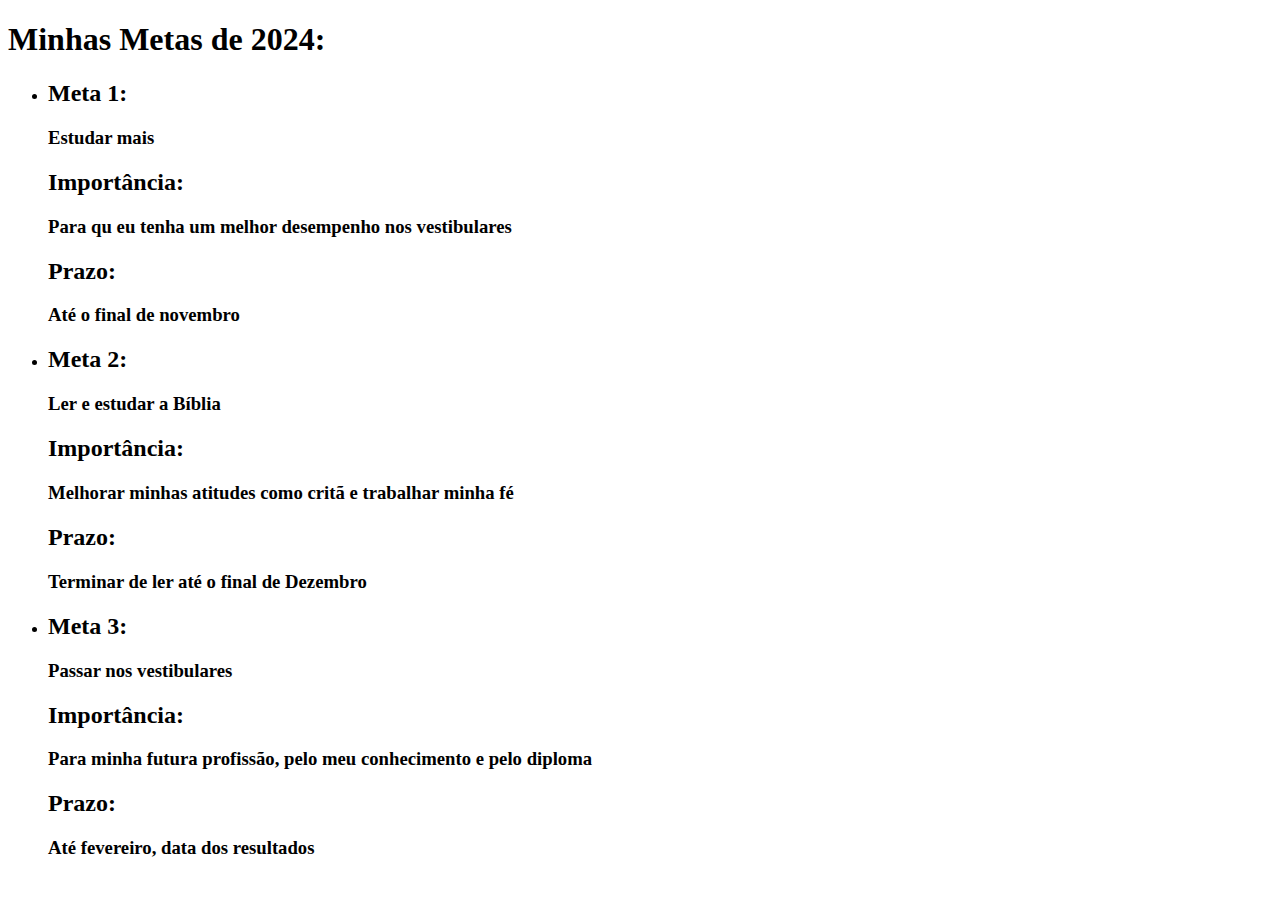
==== index.html @ bba31a37 "okk" ====
<!DOCTYPE html>
<html lang="ptbr">
<head>
    <meta charset="UTF-8">
    <meta name="viewport" content="width=device-width, initial-scale=1.0">
    <title>Document</title>
    <link rel="stylesheet" href="style.css">
</head>
<body> 
    <h1>Minhas Metas de 2024:</h1>
    <ul>
        <li>
            <h2 class="metas">Meta 1:</h2>
            <h3>Estudar mais</h3>
            <h2 class="importancias">Importância:</h2>
            <h3>Para qu eu tenha um melhor desempenho nos vestibulares</h3>
            <h2 class="prazos">Prazo:</h2>
            <h3>Até o final de novembro</h3>
        </li>
        <li>
            <h2 class="metas">Meta 2:</h2>
            <h3>Ler e estudar a Bíblia</h3>
            <h2 class="importancias">Importância:</h2>
            <h3>Melhorar minhas atitudes como critã e trabalhar minha fé</h3>
            <h2 class="prazos">Prazo:</h2>
            <h3>Terminar de ler até o final de Dezembro</h3>
        </li>
        <li>
            <h2 class="metas">Meta 3:</h2>
            <h3>Passar nos vestibulares</h3>
            <h2 class="importancias">Importância:</h2>
            <h3>Para minha futura profissão, pelo meu conhecimento e pelo diploma</h3>
            <h2 class="prazos">Prazo:</h2>
            <h3>Até fevereiro, data dos resultados</h3>
        </li>
    </ul>
</body>
</html>
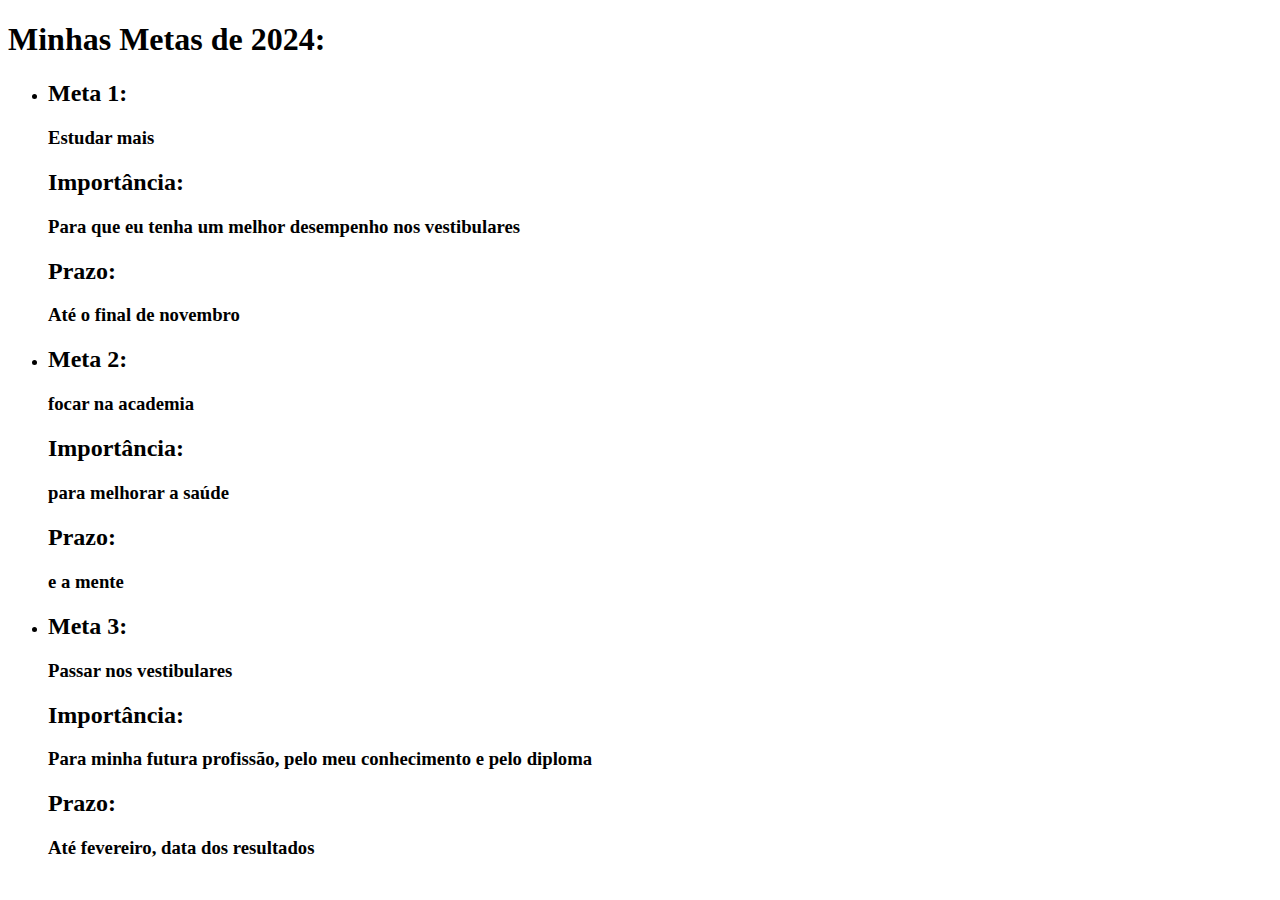
==== commit d5402032: "okk" ====
--- a/index.html
+++ b/index.html
@@ -13,17 +13,17 @@
             <h2 class="metas">Meta 1:</h2>
             <h3>Estudar mais</h3>
             <h2 class="importancias">Importância:</h2>
-            <h3>Para qu eu tenha um melhor desempenho nos vestibulares</h3>
+            <h3>Para que eu tenha um melhor desempenho nos vestibulares</h3>
             <h2 class="prazos">Prazo:</h2>
             <h3>Até o final de novembro</h3>
         </li>
         <li>
             <h2 class="metas">Meta 2:</h2>
-            <h3>Ler e estudar a Bíblia</h3>
+            <h3>focar na academia</h3>
             <h2 class="importancias">Importância:</h2>
-            <h3>Melhorar minhas atitudes como critã e trabalhar minha fé</h3>
+            <h3>para melhorar a saúde</h3>
             <h2 class="prazos">Prazo:</h2>
-            <h3>Terminar de ler até o final de Dezembro</h3>
+            <h3>e a mente</h3>
         </li>
         <li>
             <h2 class="metas">Meta 3:</h2>
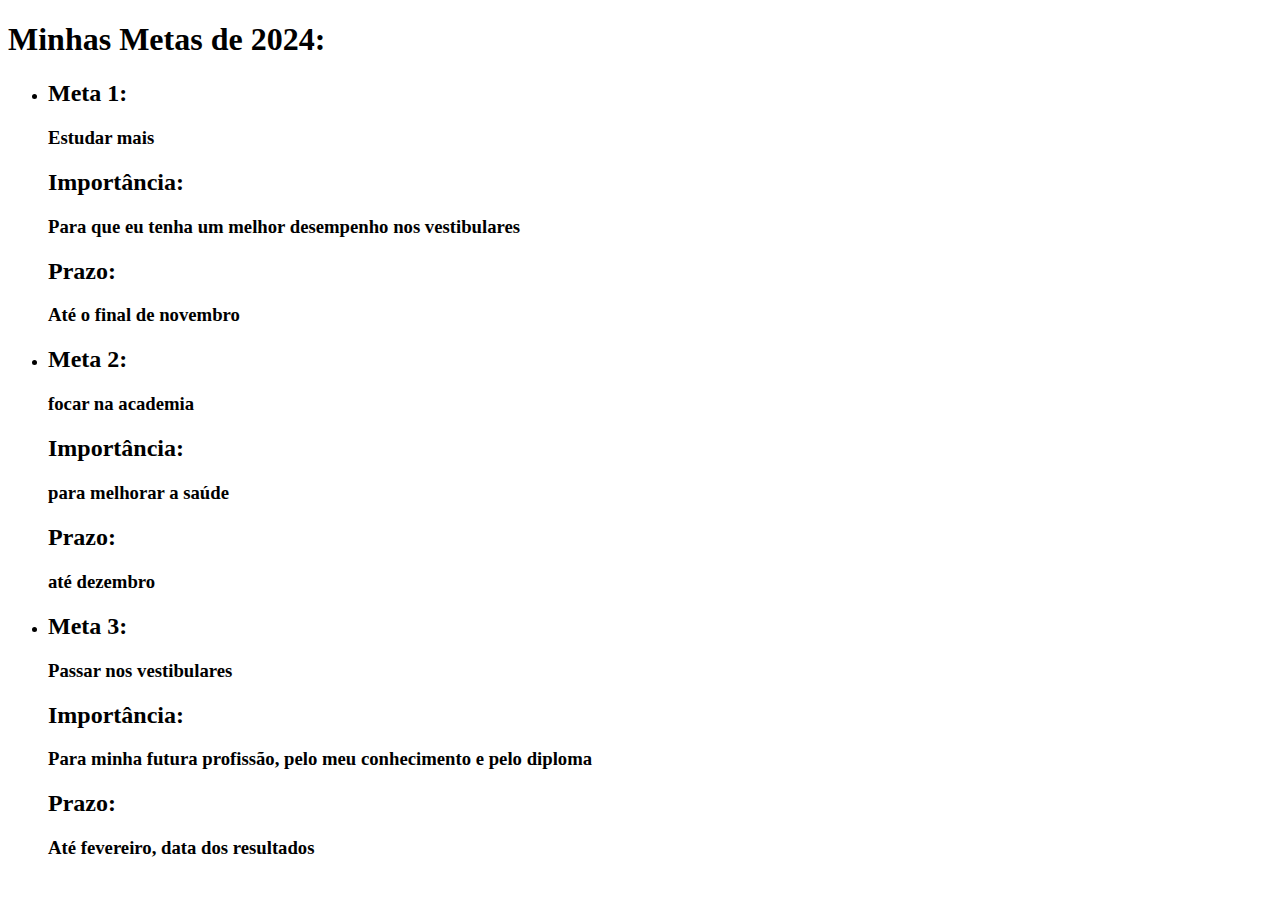
==== commit 01c08243: "okk" ====
--- a/index.html
+++ b/index.html
@@ -23,7 +23,7 @@
             <h2 class="importancias">Importância:</h2>
             <h3>para melhorar a saúde</h3>
             <h2 class="prazos">Prazo:</h2>
-            <h3>e a mente</h3>
+            <h3>até dezembro</h3>
         </li>
         <li>
             <h2 class="metas">Meta 3:</h2>
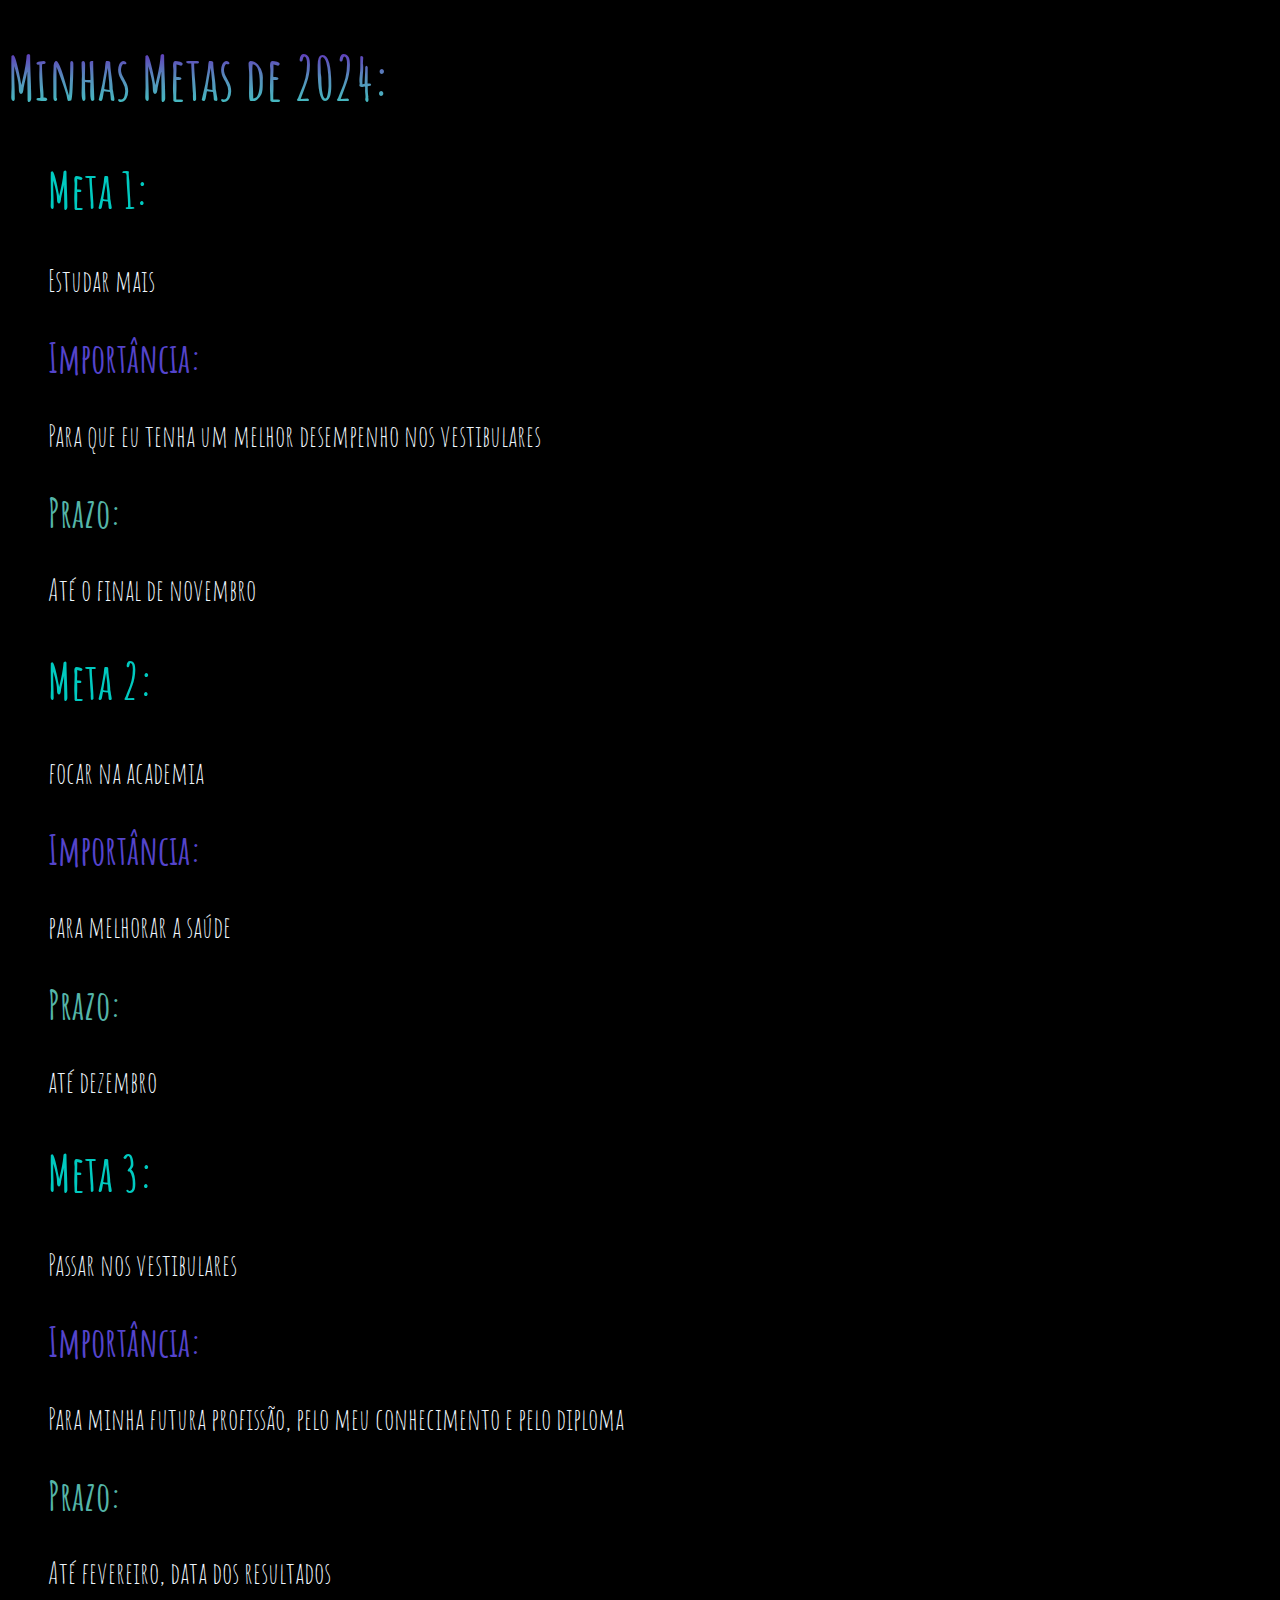
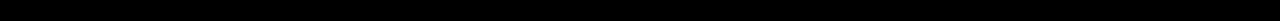
==== commit 08b388d4: "okk" ====
--- a/index.html
+++ b/index.html
@@ -4,7 +4,7 @@
     <meta charset="UTF-8">
     <meta name="viewport" content="width=device-width, initial-scale=1.0">
     <title>Document</title>
-    <link rel="stylesheet" href="style.css">
+    <link rel="stylesheet" href="styles.css">
 </head>
 <body> 
     <h1>Minhas Metas de 2024:</h1>
--- a/styles.css
+++ b/styles.css
@@ -0,0 +1,34 @@
+@import url('https://fonts.googleapis.com/css2?family=Amatic+SC:wght@400;700&family=Dancing+Script:wght@400..700&family=Playfair+Display:ital,wght@0,400..900;1,400..900&family=Shadows+Into+Light&display=swap');
+body{
+    background-color: black;
+    font-family: Amatic SC ;
+}
+h1{
+  background-image: linear-gradient(to bottom, rgb(100, 19, 187), rgb(87, 142, 187), rgb(59, 210, 195));
+  background-clip: text;
+  -webkit-background-clip: text;
+  -webkit-text-fill-color: transparent;
+  color: black;
+  font-weight:bold;
+  font-size: 60px;
+}
+.metas{
+    color: rgb(0, 202, 192);
+    font-weight: bold;
+    font-size: 50px;
+}
+.importancias{
+    color: rgb(84, 68, 204);
+    font-weight: bold;
+    font-size: 40px;
+}
+.prazos{
+    color: rgb(84, 181, 168);
+    font-weight: bold;
+    font-size: 40px;
+}
+h3{
+    color: aliceblue;
+    font-weight: lighter;
+    font-size: 30px;
+}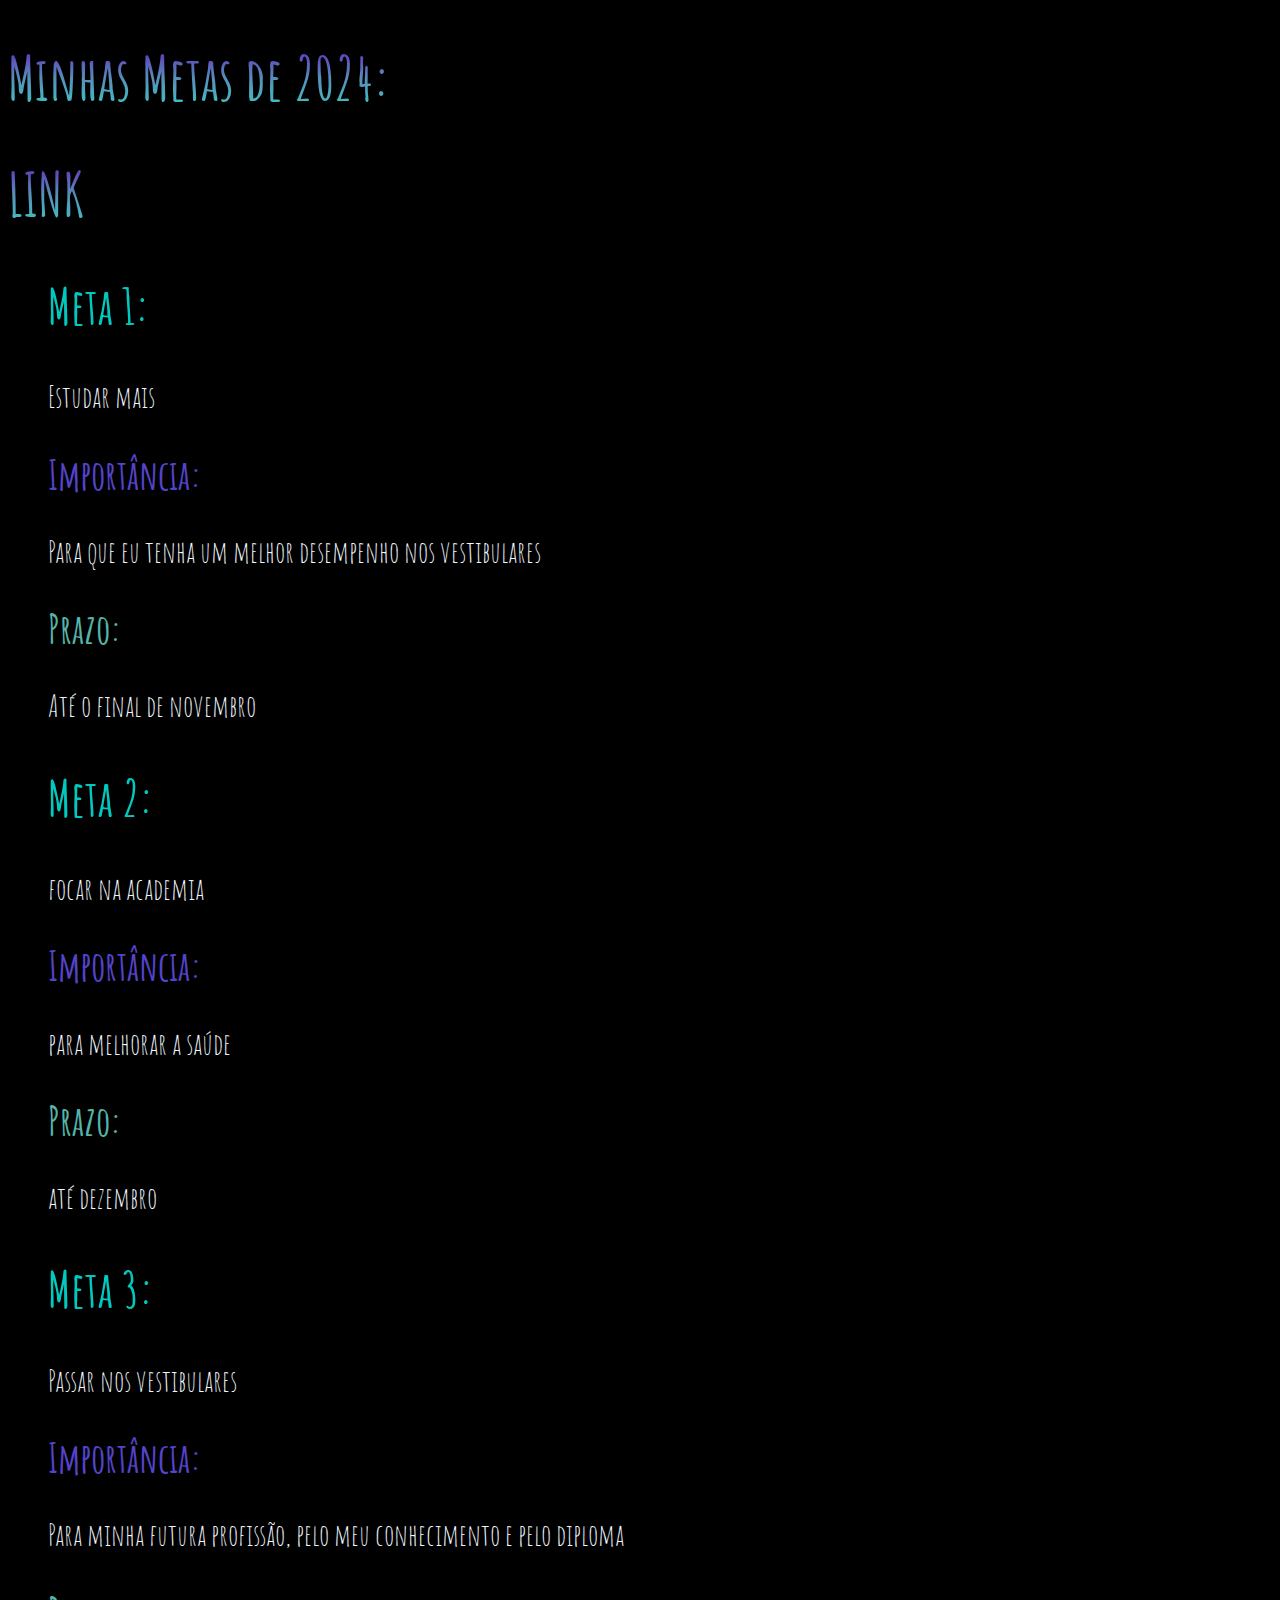
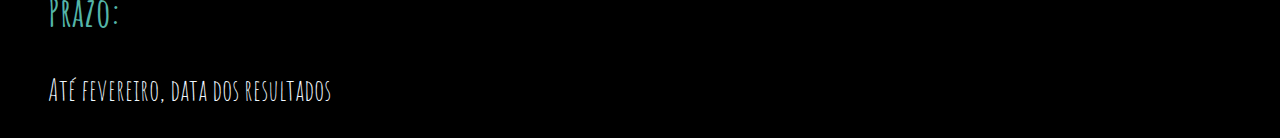
==== commit 284e0c2c: "ok" ====
--- a/index.html
+++ b/index.html
@@ -8,6 +8,7 @@
 </head>
 <body> 
     <h1>Minhas Metas de 2024:</h1>
+    <h1 class="link"><a href="metas.html">LINK</a></h1>
     <ul>
         <li>
             <h2 class="metas">Meta 1:</h2>
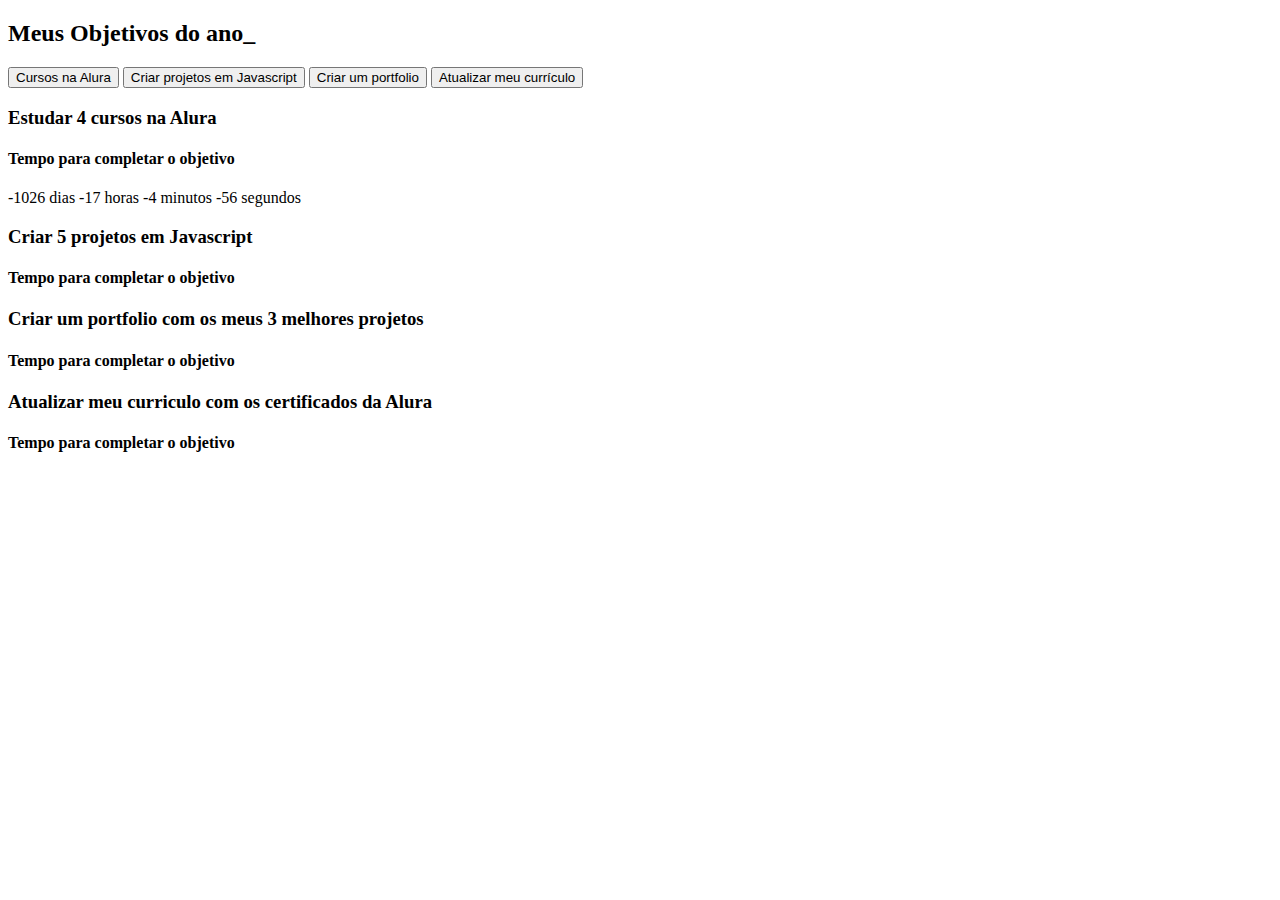
==== commit 77210277: "lll" ====
--- a/index.html
+++ b/index.html
@@ -1,39 +1,44 @@
 <!DOCTYPE html>
-<html lang="ptbr">
+<html lang="pt-br">
 <head>
     <meta charset="UTF-8">
     <meta name="viewport" content="width=device-width, initial-scale=1.0">
-    <title>Document</title>
-    <link rel="stylesheet" href="styles.css">
+    <title>Meus objetivos do ano</title>
+    <link rel="stylesheet" href="style.css">
 </head>
-<body> 
-    <h1>Minhas Metas de 2024:</h1>
-    <h1 class="link"><a href="metas.html">LINK</a></h1>
-    <ul>
-        <li>
-            <h2 class="metas">Meta 1:</h2>
-            <h3>Estudar mais</h3>
-            <h2 class="importancias">Importância:</h2>
-            <h3>Para que eu tenha um melhor desempenho nos vestibulares</h3>
-            <h2 class="prazos">Prazo:</h2>
-            <h3>Até o final de novembro</h3>
-        </li>
-        <li>
-            <h2 class="metas">Meta 2:</h2>
-            <h3>focar na academia</h3>
-            <h2 class="importancias">Importância:</h2>
-            <h3>para melhorar a saúde</h3>
-            <h2 class="prazos">Prazo:</h2>
-            <h3>até dezembro</h3>
-        </li>
-        <li>
-            <h2 class="metas">Meta 3:</h2>
-            <h3>Passar nos vestibulares</h3>
-            <h2 class="importancias">Importância:</h2>
-            <h3>Para minha futura profissão, pelo meu conhecimento e pelo diploma</h3>
-            <h2 class="prazos">Prazo:</h2>
-            <h3>Até fevereiro, data dos resultados</h3>
-        </li>
-    </ul>
-</body>
-</html>+<body>
+    <section class="conteudo-principal">
+        <h2 class="titulo-principal">Meus Objetivos do ano<span>_</span></h2>
+        <div class="conteudo">
+        <div class="botoes">
+            <button class="botao ativo">Cursos na Alura</button>
+            <button class="botao">Criar projetos em Javascript</button>
+            <button class="botao">Criar um portfolio</button>
+            <button class="botao">Atualizar meu currículo</button>
+        </div>
+        <div class="abas-textos">
+            <div class="aba-conteudo ativo">
+                <h3 class="aba-conteudo-titulo-principal">Estudar 4 cursos na Alura</h3>
+                <h4 class="aba-conteudo-titulo-secundario">Tempo para completar o objetivo</h4>
+                <div class="contador"></div>
+            </div>
+            <div class="aba-conteudo">
+                <h3 class="aba-conteudo-titulo-principal">Criar 5 projetos em Javascript</h3>
+                <h4 class="aba-conteudo-titulo-secundario">Tempo para completar o objetivo</h4>
+                <div class="contador"></div>
+            </div>
+            <div class="aba-conteudo">
+                <h3 class="aba-conteudo-titulo-principal">Criar um portfolio com os meus 3 melhores projetos</h3>
+                <h4 class="aba-conteudo-titulo-secundario">Tempo para completar o objetivo</h4>
+                <div class="contador"></div>
+            </div>
+            <div class="aba-conteudo">
+                <h3 class="aba-conteudo-titulo-principal">Atualizar meu curriculo com os certificados da Alura</h3>
+                <h4 class="aba-conteudo-titulo-secundario">Tempo para completar o objetivo</h4>
+                <div class="contador"></div>
+            </div>
+        </div>
+    </div>
+    </section>
+    <script src="main.js"></script>
+</body>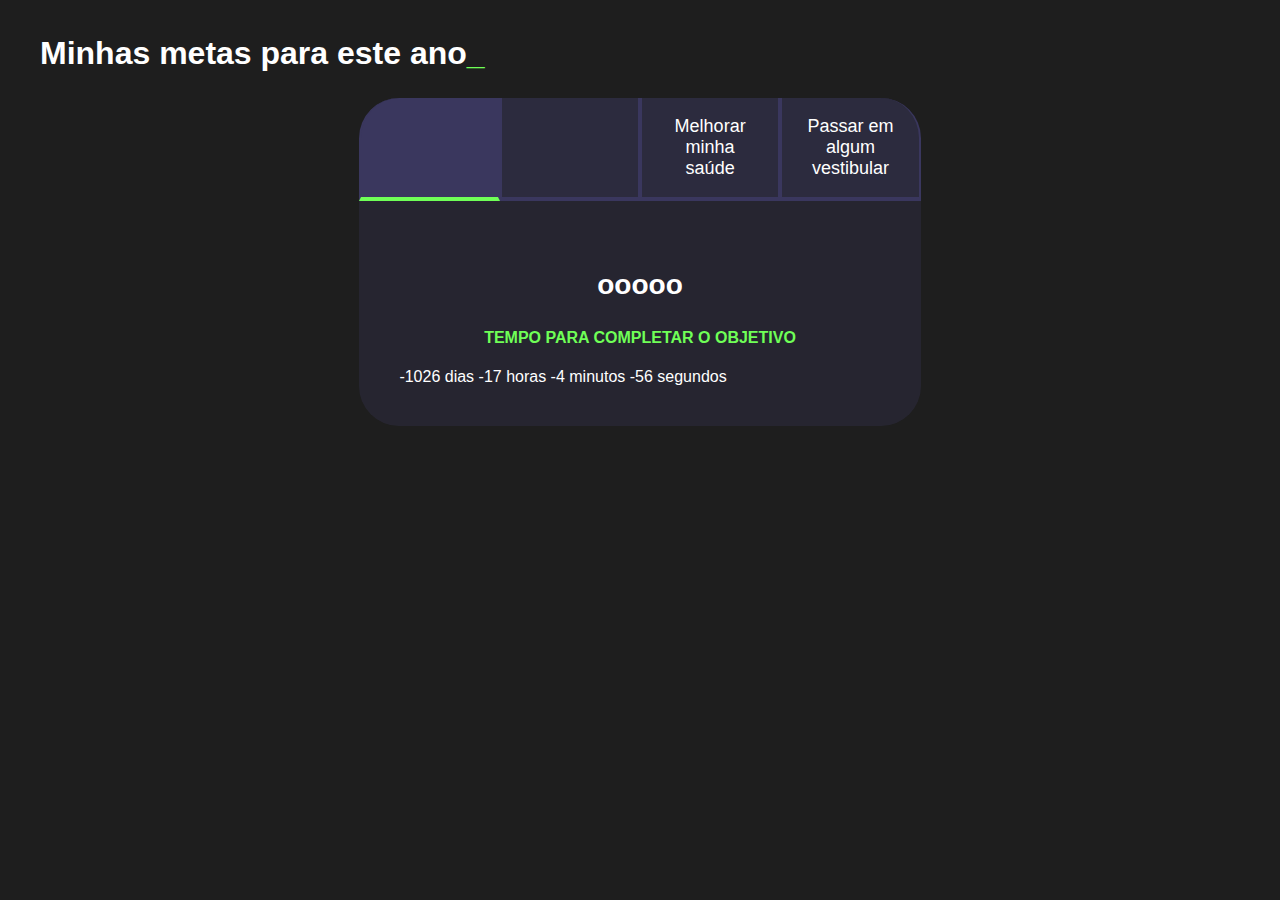
==== commit 2a068a4f: "aaa" ====
--- a/index.html
+++ b/index.html
@@ -1,44 +1,52 @@
 <!DOCTYPE html>
 <html lang="pt-br">
+
 <head>
     <meta charset="UTF-8">
     <meta name="viewport" content="width=device-width, initial-scale=1.0">
-    <title>Meus objetivos do ano</title>
-    <link rel="stylesheet" href="style.css">
+    <title>Metas 2024</title>
+    <link rel="stylesheet" href="style-metas.css">
 </head>
+
 <body>
     <section class="conteudo-principal">
-        <h2 class="titulo-principal">Meus Objetivos do ano<span>_</span></h2>
+        <h2 class="titulo-principal">Minhas metas para este ano<span>_</span></h2>
         <div class="conteudo">
-        <div class="botoes">
-            <button class="botao ativo">Cursos na Alura</button>
-            <button class="botao">Criar projetos em Javascript</button>
-            <button class="botao">Criar um portfolio</button>
-            <button class="botao">Atualizar meu currículo</button>
-        </div>
+                <div class="botoes">
+                    <button class="botao ativo"></button>
+                    <button class="botao "></button>
+                    <button class="botao ">Melhorar minha saúde</button>
+                    <button class="botao ">Passar em algum vestibular</button>
+                </div>
+       
+
         <div class="abas-textos">
+           
             <div class="aba-conteudo ativo">
-                <h3 class="aba-conteudo-titulo-principal">Estudar 4 cursos na Alura</h3>
+                <h3 class="aba-conteudo-titulo-principal">ooooo</h3>
                 <h4 class="aba-conteudo-titulo-secundario">Tempo para completar o objetivo</h4>
                 <div class="contador"></div>
             </div>
             <div class="aba-conteudo">
-                <h3 class="aba-conteudo-titulo-principal">Criar 5 projetos em Javascript</h3>
+                <h3 class="aba-conteudo-titulo-principal">Vppp</h3>
                 <h4 class="aba-conteudo-titulo-secundario">Tempo para completar o objetivo</h4>
                 <div class="contador"></div>
             </div>
             <div class="aba-conteudo">
-                <h3 class="aba-conteudo-titulo-principal">Criar um portfolio com os meus 3 melhores projetos</h3>
+                <h3 class="aba-conteudo-titulo-principal">Melhorar minha saúde</h3>
                 <h4 class="aba-conteudo-titulo-secundario">Tempo para completar o objetivo</h4>
                 <div class="contador"></div>
             </div>
             <div class="aba-conteudo">
-                <h3 class="aba-conteudo-titulo-principal">Atualizar meu curriculo com os certificados da Alura</h3>
+                <h3 class="aba-conteudo-titulo-principal">Passar em algum vestibular</h3>
                 <h4 class="aba-conteudo-titulo-secundario">Tempo para completar o objetivo</h4>
                 <div class="contador"></div>
             </div>
         </div>
     </div>
-    </section>
+</section>
+   
     <script src="main.js"></script>
-</body>+</body>
+
+</html>--- a/style-metas.css
+++ b/style-metas.css
@@ -0,0 +1,103 @@
+:root {
+    --cor-de-fundo: #1E1E1E;
+    --verde: #6FFF57;
+    --branco: #FFFFFF;
+    --botao-ativo: #3A375E;
+    --botao-inativo: rgba(58, 55, 94, 0.5);
+    --texto-fundo: rgba(58, 55, 94, 0.3);
+}
+
+body {
+    background-color: var(--cor-de-fundo);
+    color: var(--branco);
+    font-family: 'Chakra Petch', sans-serif;
+}
+
+
+.conteudo-principal {
+    display: flex;
+    flex-direction: column;
+    justify-content: center;
+    align-items: center;
+    max-width: 1200px;
+    width: 100%;
+    margin: 0 auto;
+}
+
+.titulo-principal {
+    text-align: left;
+    width: 100%;
+    font-size: 32px;
+}
+
+.titulo-principal span {
+    color: var(--verde);
+}
+
+
+.botao {
+    font-family: 'Chakra Petch', sans-serif;
+    background-color: var(--botao-inativo);
+    color: var(--branco);
+    display: flex;
+    justify-content: center;
+    padding: 1em;
+    font-size: 18px;
+    align-items: center;
+    width: 100%;
+    border-bottom: 4px solid var(--botao-ativo);
+    border-left: 2px solid var(--botao-ativo);
+    border-right: 2px solid var(--botao-ativo);
+    border-top: none;
+}
+
+.botao:first-child {
+    border-radius: 40px 40px 0 0;
+}
+
+.botoes {
+    display: block;
+}
+
+.botao.ativo{
+    background-color: var(--botao-ativo);
+    border-bottom: 4px solid var(--verde);
+}
+
+.abas-textos{
+    background-color: var(--texto-fundo);
+    padding: 40px;
+    border-radius: 0 0 40px 40px;
+}
+.aba-conteudo.ativo{
+    display:block;
+}
+
+.aba-conteudo{
+    display: none;
+}
+
+.aba-conteudo-titulo-principal{
+    font-size: 28px;
+    text-align: center;
+}
+.aba-conteudo-titulo-secundario{
+    text-align: center;
+    color: var(--verde);
+    text-transform: uppercase;
+}
+
+
+@media screen and (min-width: 768px) {
+    .botoes {
+        display: flex;
+    }
+
+    .botao:first-child {
+        border-radius: 40px 0 0 0;
+    }
+
+    .botao:last-child {
+        border-radius: 0 40px 0 0;
+    }
+}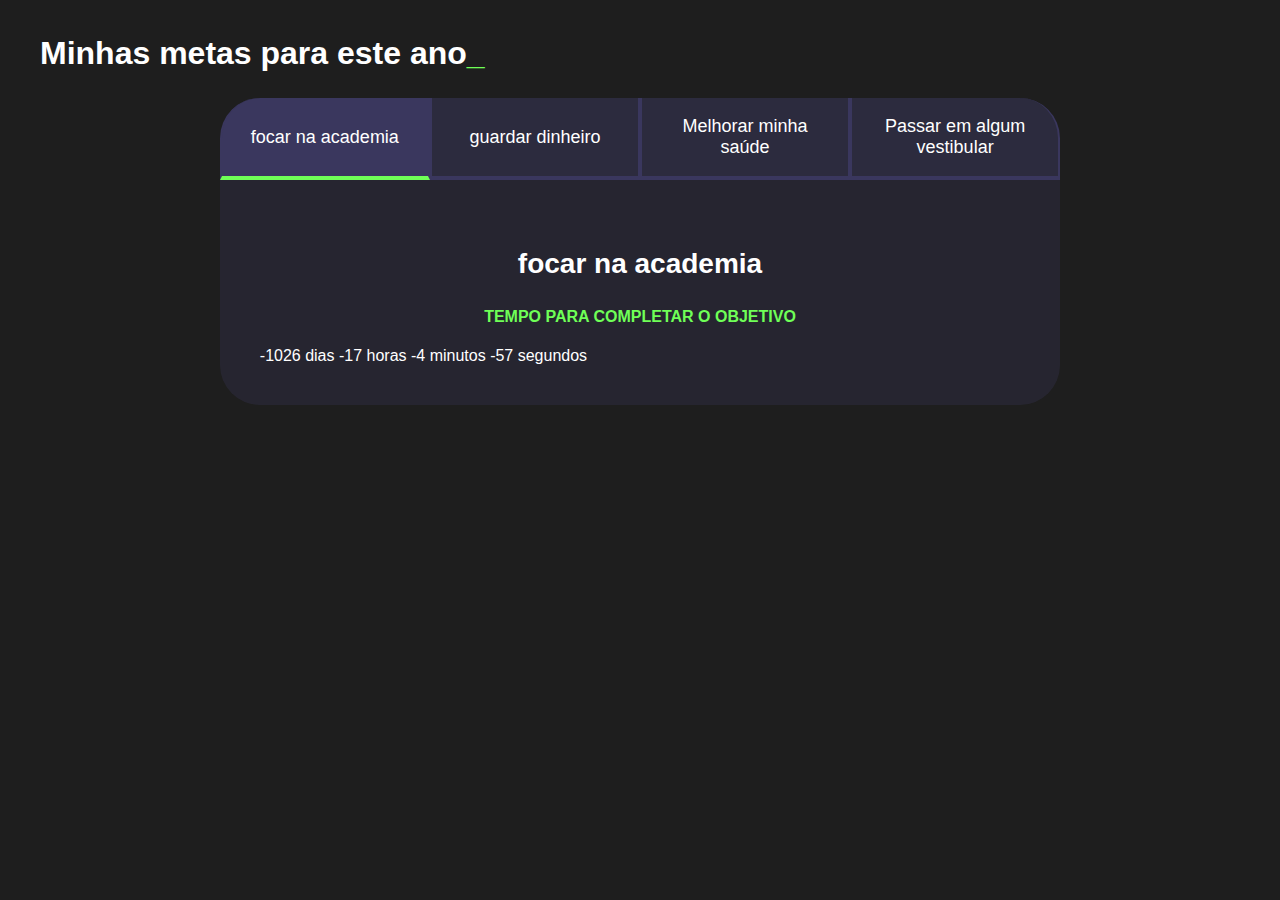
==== commit f5bcfea6: "ok" ====
--- a/index.html
+++ b/index.html
@@ -13,8 +13,8 @@
         <h2 class="titulo-principal">Minhas metas para este ano<span>_</span></h2>
         <div class="conteudo">
                 <div class="botoes">
-                    <button class="botao ativo"></button>
-                    <button class="botao "></button>
+                    <button class="botao ativo">focar na academia</button>
+                    <button class="botao ">guardar dinheiro</button>
                     <button class="botao ">Melhorar minha saúde</button>
                     <button class="botao ">Passar em algum vestibular</button>
                 </div>
@@ -23,12 +23,12 @@
         <div class="abas-textos">
            
             <div class="aba-conteudo ativo">
-                <h3 class="aba-conteudo-titulo-principal">ooooo</h3>
+                <h3 class="aba-conteudo-titulo-principal">focar na academia</h3>
                 <h4 class="aba-conteudo-titulo-secundario">Tempo para completar o objetivo</h4>
                 <div class="contador"></div>
             </div>
             <div class="aba-conteudo">
-                <h3 class="aba-conteudo-titulo-principal">Vppp</h3>
+                <h3 class="aba-conteudo-titulo-principal">guardar dinheiro</h3>
                 <h4 class="aba-conteudo-titulo-secundario">Tempo para completar o objetivo</h4>
                 <div class="contador"></div>
             </div>
